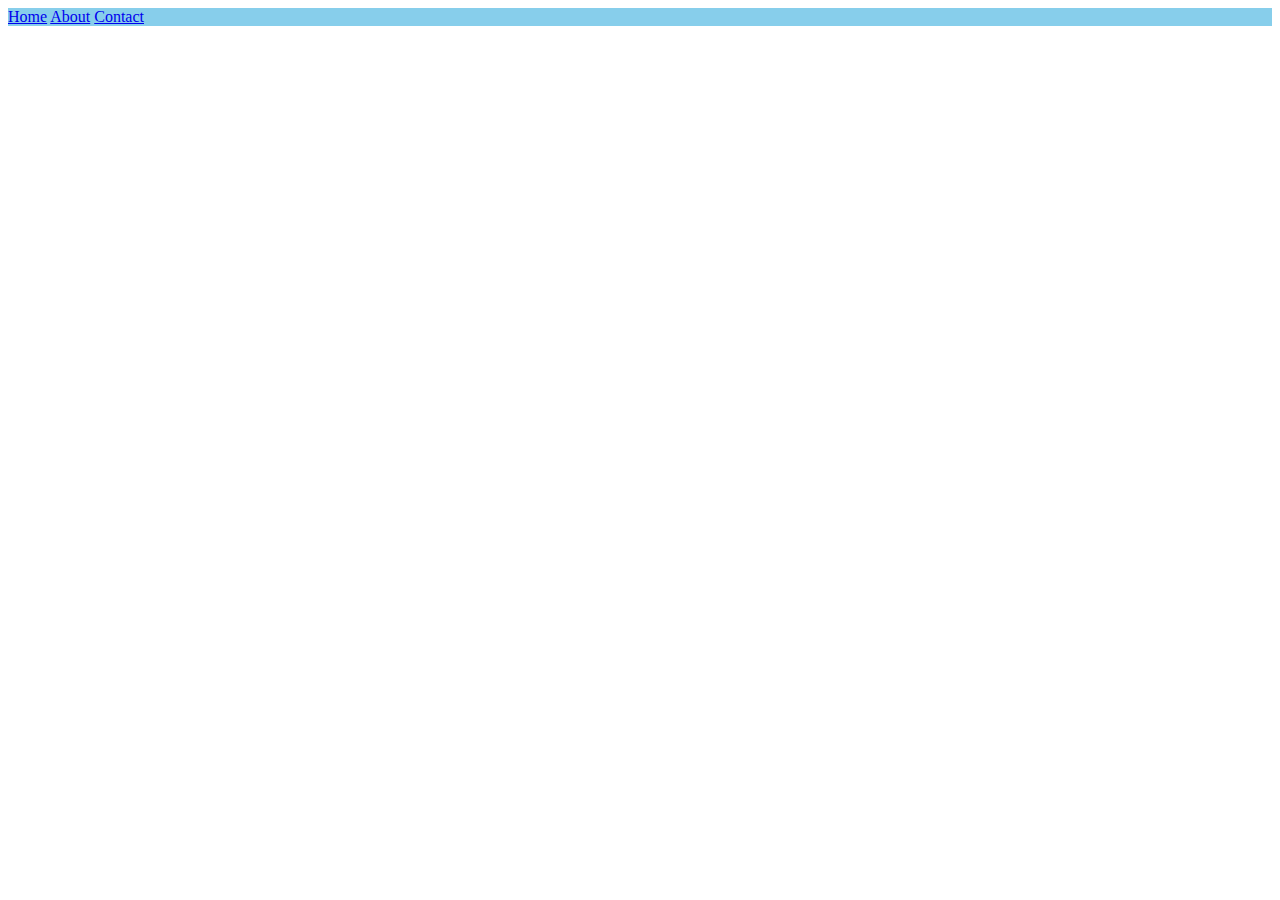
==== about.html @ 8629bf61 "finished first section and beginning 2nd" ====
<!DOCTYPE html>
<html lang="en">
<head>
    <link rel = "stylesheet" href = "style.css">
    <meta charset="UTF-8">
    <meta name="viewport" content="width=device-width, initial-scale=1.0">
    <title>Te Puia - About</title>
</head>
<body>
    <nav>
        <a href = "index.html">Home</a>
        <a href = "about.html">About</a>
        <a href = "contact.html">Contact</a>
    </nav>
</body>
</html>
---- style.css ----
header {
    background-image: url('shutterstock590350112.jpg');
    background-repeat: no-repeat;
    background-size: 100% 150%
    
}
nav {
    background-color:skyblue;
    
}

.topbar {
    height: 348px;
}

#title {
    color: rgb(189, 2, 2);
    width: 40%;
    padding-left: 15px;
}

#logo {
    padding-left: 20px;
    padding-right: 30px;
}

main {
    display: grid;
    grid-gap: 5%;
    grid-template-columns: repeat(auto-fit, minmax(1px, 2fr));
    justify-items: center;
  }

.firstwriting {
    width: 90%;
    display: inline-block;
    padding-left: 50px;
    color: rgb(0, 0, 0);
    padding-bottom: 40px;
    font-size: large;
    padding-top: 30px;
}

.firstimage {
    width: 100%;
    height: 100%;
    padding-top: 20px;
    display: inline-block;
}

main {
    background-color: rgb(255, 255, 255);
}

li {
    padding-bottom: 15px;
}

#firstparagraph {
    padding-bottom: 30px;
}

#amazing {
    width: 200%;
    padding-left: 1800px;
}

.secondimage {
    width: 100%;
    padding-left: 100px;
}
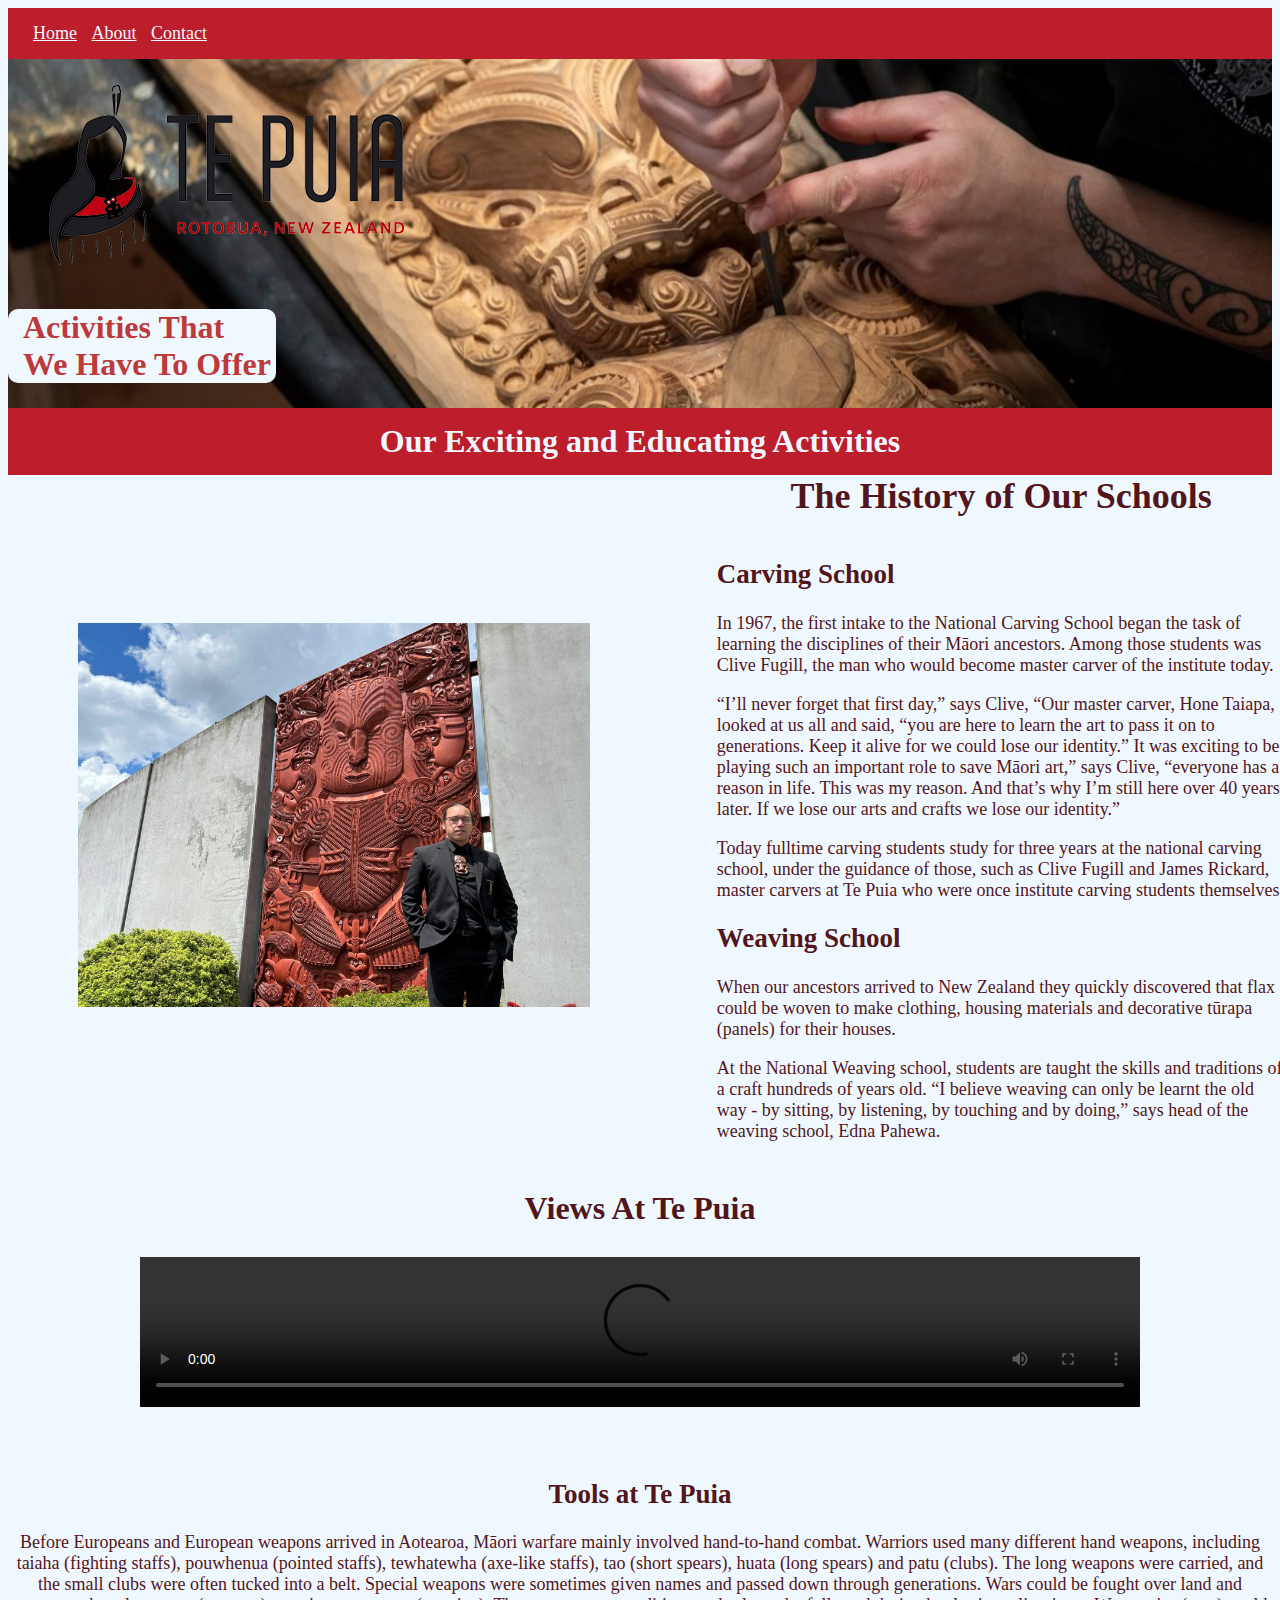
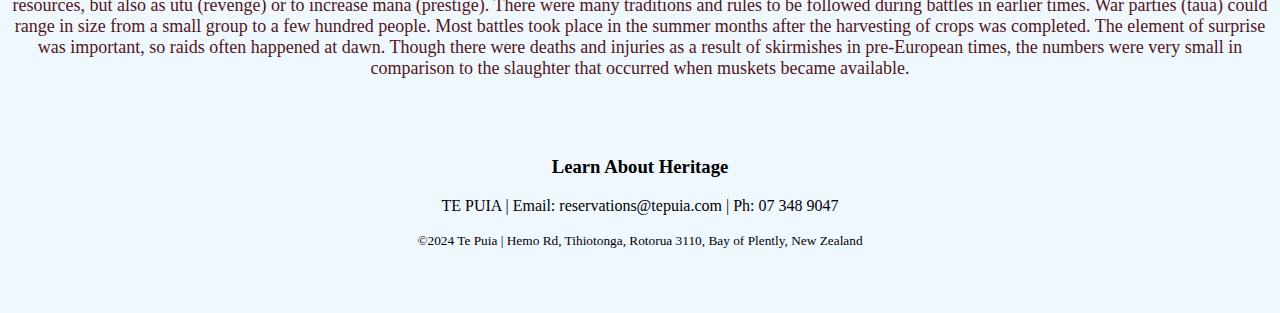
==== commit 93391d26: "Finished About Page" ====
--- a/about.html
+++ b/about.html
@@ -7,10 +7,61 @@
     <title>Te Puia - About</title>
 </head>
 <body>
-    <nav>
-        <a href = "index.html">Home</a>
-        <a href = "about.html">About</a>
-        <a href = "contact.html">Contact</a>
-    </nav>
+    <div class = "topbar2">
+        <header>
+            <nav>
+                <a href = "index.html">Home</a>
+                <a href = "about.html">About</a>
+                <a href = "contact.html">Contact</a>
+            </nav>
+            <img src = "Te-Puia-Logo-1237274183.png">
+            <h1 id = "title">Activities That We Have To Offer</h1>
+        </header>
+    </div>
+    <main>
+        <h1 id = "amazing">Our Exciting and Educating Activities</h1>
+        <div class = "woodsection">
+            <div id = "woodimg" style = "flex: 0 0 45%">
+                <img src = "Image-1-Tumu-Whakairo-Rakau-Grant-Marunui.jpg" width = "90%">
+            </div>
+            <div id = "woodparagraph" style = "flex: 0 0 45%">
+                <h1 id = "historytitle">The History of Our Schools</h1>
+                <h2>Carving School</h2>
+                <p>
+                    In 1967, the first intake to the National Carving School began the task of learning the disciplines of their Māori ancestors. Among those students was Clive Fugill, the man who would become master carver of the institute today.
+                </p>
+                <p>
+                    “I’ll never forget that first day,” says Clive, “Our master carver, Hone Taiapa, looked at us all and said, “you are here to learn the art to pass it on to generations. Keep it alive for we could lose our identity.” It was exciting to be playing such an important role to save Māori art,” says Clive, “everyone has a reason in life. This was my reason. And that’s why I’m still here over 40 years later. If we lose our arts and crafts we lose our identity.”
+                </p>
+                <p>
+                    Today fulltime carving students study for three years at the national carving school, under the guidance of those, such as Clive Fugill and James Rickard, master carvers at Te Puia who were once institute carving students themselves.
+                </p>
+                <h2>Weaving School</h2>
+                <p>When our ancestors arrived to New Zealand they quickly discovered that flax could be woven to make clothing, housing materials and decorative tūrapa (panels) for their houses.</p>
+                <p>At the National Weaving school, students are taught the skills and traditions of a craft hundreds of years old. “I believe weaving can only be learnt the old way - by sitting, by listening, by touching and by doing,” says head of the weaving school, Edna Pahewa.</p>
+            </div>
+        </div>
+        <div class = "toursection">
+            <h1 id = "tourtitle">Views At Te Puia</h1>
+            <div id = "videosection" style = "flex:0 0 45%">
+                <video controls autoplay width = "1000px;">
+                    <source src = "Explore TE PUIA in, Rotorua, North Island, New Zealand _ Video Tour - Trim.mp4" type = "video/mp4">
+                </video>
+            </div>
+            <div id = "tourwriting">
+                <p>
+                    </p>
+                <h2>Tools at Te Puia</h2>
+                <p>Before Europeans and European weapons arrived in Aotearoa, Māori warfare mainly involved hand-to-hand combat. Warriors used many different hand weapons, including taiaha (fighting staffs), pouwhenua (pointed staffs), tewhatewha (axe-like staffs), tao (short spears), huata (long spears) and patu (clubs). The long weapons were carried, and the small clubs were often tucked into a belt. Special weapons were sometimes given names and passed down through generations.
+                    Wars could be fought over land and resources, but also as utu (revenge) or to increase mana (prestige). There were many traditions and rules to be followed during battles in earlier times. War parties (taua) could range in size from a small group to a few hundred people. Most battles took place in the summer months after the harvesting of crops was completed. The element of surprise was important, so raids often happened at dawn.
+                    Though there were deaths and injuries as a result of skirmishes in pre-European times, the numbers were very small in comparison to the slaughter that occurred when muskets became available.</p>
+            </div>
+        </div>
+    </main>
+    <footer class = "footer">
+        <h3>Learn About Heritage</h3>
+        <p>TE PUIA | Email: reservations@tepuia.com | Ph: 07 348 9047</p>
+        <p><small>&copy;2024 Te Puia | Hemo Rd, Tihiotonga, Rotorua 3110, Bay of Plently, New Zealand</small></p>
+    </footer>
 </body>
 </html>--- a/style.css
+++ b/style.css
@@ -1,22 +1,31 @@
-header {
-    background-image: url('shutterstock590350112.jpg');
-    background-repeat: no-repeat;
-    background-size: 100% 150%
-    
+nav {
+    background-color: #bd1e2b;
+    padding-top: 15px;
+    padding-bottom: 15px;
+    font-size: large;
+    padding-left: 15px;
 }
-nav {
-    background-color:skyblue;
-    
+
+a {
+    color: aliceblue;
+    padding-left: 10px;
 }
 
 .topbar {
-    height: 348px;
+    background-image: url("shutterstock590350112.jpg");
+    background-repeat: no-repeat;
+    background-size: cover;
+    background-position: 0 -100px;
+    height: 400px;
 }
 
 #title {
-    color: rgb(189, 2, 2);
-    width: 40%;
+    color: rgb(189, 58, 58);
+    width: 20%;
     padding-left: 15px;
+    background-color: aliceblue;
+    border-radius: 10px;
+    padding-right: -50px;
 }
 
 #logo {
@@ -25,31 +34,8 @@
 }
 
 main {
-    display: grid;
-    grid-gap: 5%;
-    grid-template-columns: repeat(auto-fit, minmax(1px, 2fr));
-    justify-items: center;
-  }
-
-.firstwriting {
-    width: 90%;
-    display: inline-block;
-    padding-left: 50px;
-    color: rgb(0, 0, 0);
-    padding-bottom: 40px;
-    font-size: large;
-    padding-top: 30px;
-}
-
-.firstimage {
-    width: 100%;
-    height: 100%;
-    padding-top: 20px;
-    display: inline-block;
-}
-
-main {
-    background-color: rgb(255, 255, 255);
+    background-color: aliceblue;
+    color:rgb(82, 21, 26);
 }
 
 li {
@@ -57,15 +43,120 @@
 }
 
 #firstparagraph {
-    padding-bottom: 30px;
+    padding: 50px;
+    font-size: large;
+}
+
+.firstimage {
+    padding: 50px;
 }
 
 #amazing {
-    width: 200%;
-    padding-left: 1800px;
+    text-align: center;
+    background-color: rgb(189, 30, 43);
+    padding: 15px; 
+    color: aliceblue;
 }
 
 .secondimage {
-    width: 100%;
-    padding-left: 100px;
+    padding: 50px;
+}
+
+#secondparagraph {
+    padding: 50px;
+    padding-top: 100px;
+    font-size: large;
+}
+
+.firstsection {
+    display: flex;
+    border-radius: 30px;
+    border-color: #bd1e2b;
+}
+
+.secondsection {
+    display: flex;
+    border-radius: 30px;
+}
+
+#activitiestitle {
+    text-align: center;
+    padding: 15px;
+    padding-bottom: 50px;
+}
+
+.thirdsection {
+    display: flex;
+    flex-direction: row;
+    height: 400px;
+    max-width: fit-content;
+    align-items: center;
+    justify-content: center;
+    padding-bottom: 100px;
+}
+
+.carving {
+    text-align: center;
+}
+
+.weaving {
+    text-align: center;
+}
+
+.footer {
+    text-align: center;
+    background-color: aliceblue;
+    padding-top: 40px;
+    padding-bottom: 40px;
+}
+
+.topbar2 {
+    background-image: url("Carving-School-1.jpg");
+    background-repeat: no-repeat;
+    background-size: cover;
+    background-position: 0px -300px;
+    height: 400px;
+}
+
+h1 {
+    margin: 0px;
+}
+
+#woodimg {
+    padding: 70px; 
+}
+
+.woodsection {
+    display: flex;
+    align-items: center;
+}
+
+#woodparagraph {
+    font-size: large;
+}
+
+#historytitle {
+    padding-bottom: 20px;
+    text-align: center;
+}
+
+#tourtitle {
+    text-align: center;
+    padding: 30px;
+}
+
+#videosection {
+    display: flex;
+    justify-content: center;
+    align-items: center;
+}
+
+#tourwriting {
+    padding-top: 50px;
+    text-align: center;
+    font-size: large;
+}
+
+body {
+    background-color: aliceblue;
 }